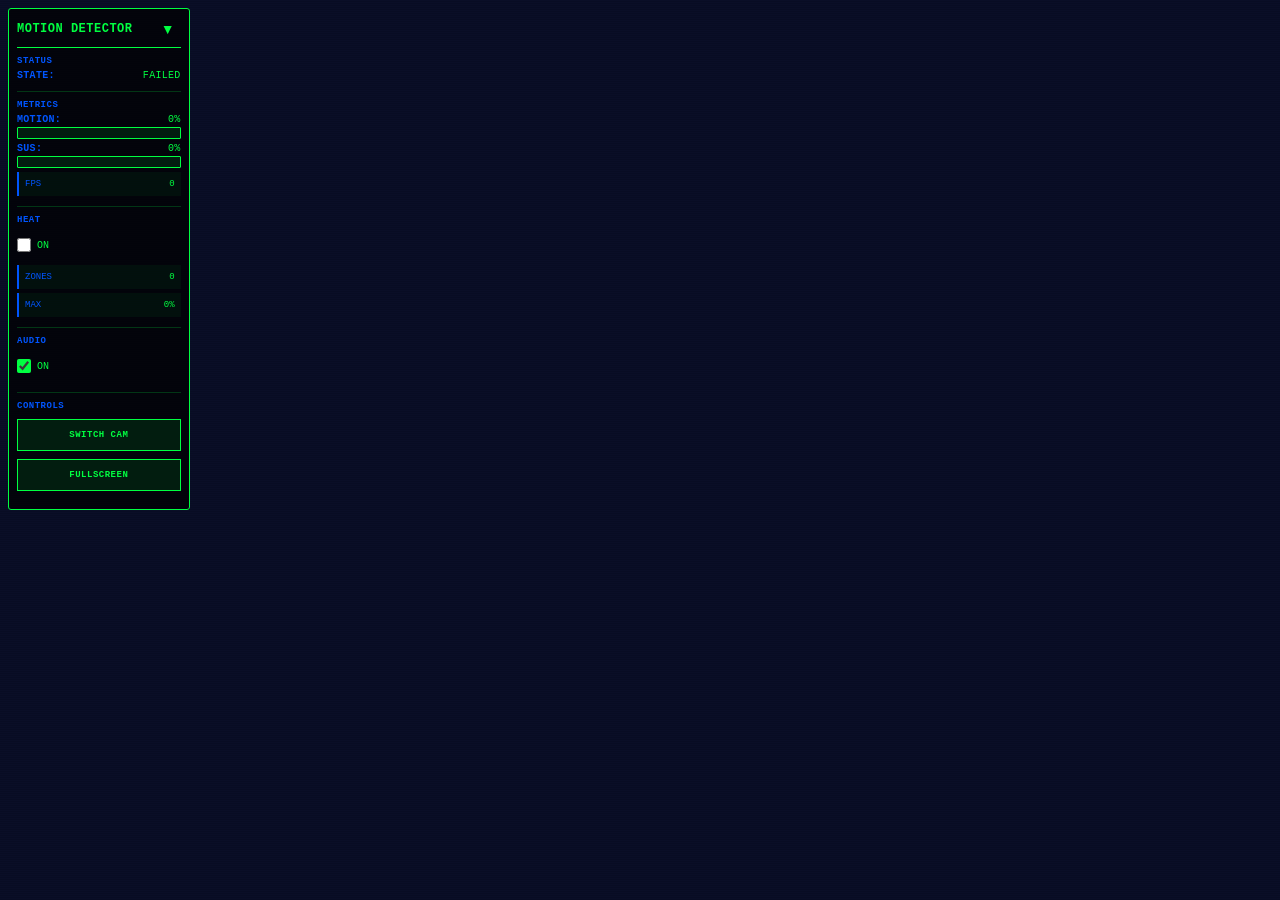
==== index.html @ 30c761d1 "Add initial HTML structure for motion detector" ====
<!DOCTYPE html>
<html lang="en">
<head>
    <meta charset="UTF-8">
    <meta name="viewport" content="width=device-width, initial-scale=1.0, viewport-fit=cover">
    <title>Motion Detector</title>
    <style>
        * {
            margin: 0;
            padding: 0;
            box-sizing: border-box;
        }

        body {
            background: #0a0e27;
            font-family: 'Courier New', monospace;
            color: #00ff41;
            overflow: hidden;
            -webkit-user-select: none;
            user-select: none;
        }

        .container {
            width: 100%;
            height: 100vh;
        }

        #videoStream {
            width: 100%;
            height: 100%;
            display: block;
            object-fit: cover;
        }

        #frameCanvas {
            display: none;
        }

        #heatmapCanvas {
            position: fixed;
            top: 0;
            left: 0;
            z-index: 8;
            pointer-events: none;
            filter: blur(1px);
        }

        .menu {
            position: fixed;
            top: 8px;
            left: 8px;
            background: rgba(0, 0, 0, 0.70);
            border: 1px solid #00ff41;
            padding: 8px;
            z-index: 10;
            max-height: 90vh;
            overflow-y: auto;
            max-width: 240px;
            border-radius: 3px;
        }

        .menu-header {
            display: flex;
            justify-content: space-between;
            align-items: center;
            margin-bottom: 8px;
            padding-bottom: 6px;
            border-bottom: 1px solid #00ff41;
            gap: 4px;
        }

        .menu-title {
            color: #00ff41;
            font-weight: bold;
            font-size: clamp(10px, 3vw, 12px);
            letter-spacing: 0.5px;
            flex: 1;
        }

        .menu-toggle {
            background: none;
            border: none;
            color: #00ff41;
            font-size: 14px;
            cursor: pointer;
            padding: 4px 6px;
            transition: transform 0.3s;
            font-weight: bold;
            touch-action: manipulation;
            flex-shrink: 0;
        }

        .menu-toggle:active {
            transform: scale(0.95);
        }

        .menu-toggle.collapsed {
            transform: rotate(-90deg);
        }

        .menu-content {
            max-height: 500px;
            overflow-y: auto;
            transition: max-height 0.3s ease, opacity 0.3s ease;
            opacity: 1;
        }

        .menu-content.collapsed {
            max-height: 0;
            opacity: 0;
            overflow: hidden;
        }

        .menu-section {
            margin-bottom: 8px;
            padding-bottom: 6px;
            border-bottom: 1px solid rgba(0, 255, 65, 0.2);
        }

        .menu-section:last-child {
            border-bottom: none;
            margin-bottom: 0;
        }

        .section-label {
            color: #0055ff;
            font-size: clamp(8px, 2.5vw, 9px);
            font-weight: bold;
            letter-spacing: 0.5px;
            margin-bottom: 4px;
            text-transform: uppercase;
        }

        .hud-item {
            margin: 4px 0;
            font-size: clamp(9px, 2.5vw, 10px);
            letter-spacing: 0.3px;
        }

        .label {
            color: #0055ff;
            font-weight: bold;
        }

        .value {
            color: #00ff41;
            float: right;
        }

        .bar {
            width: 100%;
            height: clamp(8px, 2vh, 12px);
            background: rgba(0, 255, 65, 0.1);
            border: 1px solid #00ff41;
            margin-top: 2px;
            overflow: hidden;
            border-radius: 1px;
        }

        .bar-fill {
            height: 100%;
            width: 0%;
            transition: width 0.1s linear;
            background: #00ff41;
        }

        .bar-fill.high {
            background: #ff0055;
        }

        .menu-item {
            margin: 4px 0;
            font-size: clamp(9px, 2.5vw, 10px);
            display: flex;
            align-items: center;
            gap: 6px;
            min-height: 32px;
            padding: 2px 0;
        }

        input[type="checkbox"] {
            width: 14px;
            height: 14px;
            cursor: pointer;
            accent-color: #00ff41;
            min-width: 14px;
        }

        label {
            cursor: pointer;
            flex: 1;
        }

        .menu-stat {
            margin: 4px 0;
            font-size: clamp(8px, 2.5vw, 9px);
            color: #00ff41;
            padding: 4px 6px;
            background: rgba(0, 255, 65, 0.05);
            border-left: 2px solid #0055ff;
            min-height: 24px;
            display: flex;
            align-items: center;
            justify-content: space-between;
        }

        .menu-button {
            width: 100%;
            padding: 8px;
            margin: 4px 0;
            font-family: 'Courier New', monospace;
            font-size: clamp(8px, 2.5vw, 9px);
            font-weight: bold;
            background: rgba(0, 255, 65, 0.1);
            color: #00ff41;
            border: 1px solid #00ff41;
            cursor: pointer;
            transition: all 0.2s;
            text-transform: uppercase;
            letter-spacing: 0.5px;
            min-height: 32px;
            touch-action: manipulation;
            -webkit-tap-highlight-color: transparent;
        }

        .menu-button:active {
            background: rgba(0, 255, 65, 0.3);
            transform: scale(0.98);
        }

        .menu-button:disabled {
            opacity: 0.5;
            cursor: not-allowed;
        }

        .scanlines {
            position: fixed;
            top: 0;
            left: 0;
            width: 100%;
            height: 100%;
            pointer-events: none;
            z-index: 5;
            background: repeating-linear-gradient(0deg, rgba(0, 0, 0, 0.1) 0, rgba(0, 0, 0, 0.1) 1px, transparent 1px, transparent 2px);
        }

        /* Very small screens */
        @media (max-width: 380px) {
            .menu {
                padding: 6px;
                max-width: 320px;
            }

            .menu-title {
                font-size: 10px;
            }

            .menu-button {
                padding: 6px;
                font-size: 8px;
            }
        }
    </style>
</head>
<body>
    <div class="container">
        <video id="videoStream" autoplay playsinline></video>
        <canvas id="frameCanvas"></canvas>
        <canvas id="heatmapCanvas"></canvas>
        <div class="scanlines"></div>

        <div class="menu">
            <div class="menu-header">
                <div class="menu-title">MOTION DETECTOR</div>
                <button id="toggleMenuBtn" class="menu-toggle">▼</button>
            </div>

            <div id="menuContent" class="menu-content">
                <div class="menu-section">
                    <div class="section-label">Status</div>
                    <div class="hud-item">
                        <span class="label">STATE:</span>
                        <span class="value" id="status">READY</span>
                    </div>
                </div>

                <div class="menu-section">
                    <div class="section-label">Metrics</div>
                    <div class="hud-item">
                        <span class="label">MOTION:</span>
                        <span class="value" id="motionPercent">0%</span>
                        <div class="bar"><div class="bar-fill" id="motionFill"></div></div>
                    </div>
                    <div class="hud-item">
                        <span class="label">SUS:</span>
                        <span class="value" id="suspiciousPercent">0%</span>
                        <div class="bar"><div class="bar-fill" id="suspiciousFill"></div></div>
                    </div>
                    <div class="menu-stat"><span style="color: #0055ff;">FPS</span> <span id="fps">0</span></div>
                </div>

                <div class="menu-section">
                    <div class="section-label">Heat</div>
                    <div class="menu-item">
                        <input type="checkbox" id="toggleHeatmap">
                        <label for="toggleHeatmap">ON</label>
                    </div>
                    <div class="menu-stat"><span style="color: #0055ff;">ZONES</span> <span id="zoneCount">0</span></div>
                    <div class="menu-stat"><span style="color: #0055ff;">MAX</span> <span id="maxHeat">0%</span></div>
                </div>

                <div class="menu-section">
                    <div class="section-label">Audio</div>
                    <div class="menu-item">
                        <input type="checkbox" id="toggleSound" checked>
                        <label for="toggleSound">ON</label>
                    </div>
                </div>

                <div class="menu-section">
                    <div class="section-label">Controls</div>
                    <button id="toggleCameraBtn" class="menu-button">SWITCH CAM</button>
                    <button id="fullscreenBtn" class="menu-button">FULLSCREEN</button>
                </div>
            </div>
        </div>
    </div>

    <script>
        class MotionDetector {
            constructor() {
                this.video = document.getElementById('videoStream');
                this.canvas = document.getElementById('frameCanvas');
                this.ctx = this.canvas.getContext('2d');
                this.heatmapCanvas = document.getElementById('heatmapCanvas');
                this.heatmapCtx = this.heatmapCanvas.getContext('2d', { alpha: true });
                
                this.motionFill = document.getElementById('motionFill');
                this.motionPercent = document.getElementById('motionPercent');
                this.suspiciousFill = document.getElementById('suspiciousFill');
                this.suspiciousPercent = document.getElementById('suspiciousPercent');
                this.statusHud = document.getElementById('status');
                this.fpsDisplay = document.getElementById('fps');
                this.zoneCount = document.getElementById('zoneCount');
                this.maxHeatDisplay = document.getElementById('maxHeat');
                this.toggleCameraBtn = document.getElementById('toggleCameraBtn');
                this.fullscreenBtn = document.getElementById('fullscreenBtn');
                this.toggleHeatmap = document.getElementById('toggleHeatmap');
                this.toggleSound = document.getElementById('toggleSound');
                this.toggleMenuBtn = document.getElementById('toggleMenuBtn');
                this.menuContent = document.getElementById('menuContent');
                
                this.currentFacingMode = 'user';
                this.motionLevel = 0;
                this.suspicionLevel = 0;
                this.lastFrameData = null;
                this.frameCount = 0;
                this.fps = 0;
                this.lastTime = Date.now();
                this.motionHistory = [];
                this.heatGrid = Array(32).fill(null).map(() => Array(18).fill(0));
                this.showHeatmap = false;
                this.soundEnabled = true;
                
                this.audioContext = null;
                this.oscillator = null;
                this.gainNode = null;
                this.isAudioInitialized = false;
                
                this.init();
            }

            initAudio() {
                if (this.isAudioInitialized) return;
                try {
                    const AudioContext = window.AudioContext || window.webkitAudioContext;
                    this.audioContext = new AudioContext();
                    this.oscillator = this.audioContext.createOscillator();
                    this.gainNode = this.audioContext.createGain();
                    this.oscillator.connect(this.gainNode);
                    this.gainNode.connect(this.audioContext.destination);
                    this.oscillator.type = 'sine';
                    this.oscillator.frequency.value = 200;
                    this.gainNode.gain.value = 0.001;
                    this.oscillator.start();
                    this.isAudioInitialized = true;
                } catch (e) {
                    console.log('Audio failed');
                }
            }

            updateAudio() {
                if (!this.soundEnabled) return;
                if (!this.isAudioInitialized) this.initAudio();
                if (this.oscillator && this.gainNode) {
                    this.oscillator.frequency.setValueAtTime(200 + (this.suspicionLevel / 100) * 1800, this.audioContext.currentTime);
                }
            }

            async init() {
                try {
                    await this.startCamera(this.currentFacingMode);
                    this.setupListeners();
                    this.detectMotion();
                    this.updateMetrics();
                } catch (error) {
                    this.statusHud.textContent = 'FAILED';
                }
            }

            async startCamera(facingMode) {
                if (this.video.srcObject) {
                    this.video.srcObject.getTracks().forEach(track => track.stop());
                }
                const stream = await navigator.mediaDevices.getUserMedia({
                    video: { facingMode, width: { ideal: 1280 }, height: { ideal: 720 } },
                    audio: false
                });
                this.video.srcObject = stream;
            }

            setupListeners() {
                this.toggleCameraBtn.addEventListener('click', () => this.switchCamera());
                this.fullscreenBtn.addEventListener('click', () => this.toggleFullscreen());
                this.toggleMenuBtn.addEventListener('click', () => {
                    this.menuContent.classList.toggle('collapsed');
                    this.toggleMenuBtn.classList.toggle('collapsed');
                });
                this.toggleHeatmap.addEventListener('change', (e) => {
                    this.showHeatmap = e.target.checked;
                    if (!this.showHeatmap) {
                        this.heatmapCanvas.width = 0;
                    }
                });
                this.toggleSound.addEventListener('change', (e) => {
                    this.soundEnabled = e.target.checked;
                    if (this.soundEnabled && !this.isAudioInitialized) this.initAudio();
                    else if (!this.soundEnabled && this.gainNode) {
                        this.gainNode.gain.setValueAtTime(0, this.audioContext.currentTime);
                    }
                });
                document.addEventListener('click', () => this.initAudio(), { once: true });
                document.addEventListener('touchstart', () => this.initAudio(), { once: true });
            }

            calculateSuspicion() {
                if (this.motionHistory.length < 2) return 0;
                const recent = this.motionHistory.slice(-20);
                const avg = recent.reduce((a, b) => a + b, 0) / recent.length;
                let suspicion = (avg / 100) * 60 + (this.motionLevel / 100) * 35;
                const delta = Math.abs(this.motionLevel - (this.motionHistory[this.motionHistory.length - 2] || 0));
                suspicion += (delta / 100) * 30;
                return Math.min(100, suspicion);
            }

            getHeatmapColor(intensity) {
                if (intensity < 0.25) {
                    const t = intensity / 0.25;
                    return { r: 0, g: Math.round(100 + 155 * t), b: 255 };
                } else if (intensity < 0.5) {
                    const t = (intensity - 0.25) / 0.25;
                    return { r: 0, g: 255, b: Math.round(255 * (1 - t)) };
                } else if (intensity < 0.75) {
                    const t = (intensity - 0.5) / 0.25;
                    return { r: Math.round(255 * t), g: 255, b: 0 };
                }
                const t = (intensity - 0.75) / 0.25;
                return { r: 255, g: Math.round(255 * (1 - t)), b: 0 };
            }

            detectMotion() {
                if (this.video.readyState === this.video.HAVE_ENOUGH_DATA) {
                    if (!this.canvas.width) {
                        this.canvas.width = 160;
                        this.canvas.height = 90;
                    }

                    this.ctx.drawImage(this.video, 0, 0, this.canvas.width, this.canvas.height);
                    const frameData = this.ctx.getImageData(0, 0, this.canvas.width, this.canvas.height).data;
                    let motionLevel = 0;

                    for (let x = 0; x < 32; x++) {
                        for (let y = 0; y < 18; y++) {
                            this.heatGrid[x][y] *= 0.85;
                        }
                    }

                    if (this.lastFrameData) {
                        let pixelDiff = 0;
                        const cellW = this.canvas.width / 32;
                        const cellH = this.canvas.height / 18;

                        for (let gy = 0; gy < 18; gy++) {
                            for (let gx = 0; gx < 32; gx++) {
                                let cellMotion = 0;
                                const sx = Math.floor(gx * cellW);
                                const sy = Math.floor(gy * cellH);
                                const ex = Math.floor((gx + 1) * cellW);
                                const ey = Math.floor((gy + 1) * cellH);

                                for (let y = sy; y < ey; y++) {
                                    for (let x = sx; x < ex; x++) {
                                        const idx = (y * this.canvas.width + x) * 4;
                                        const diff = (Math.abs(frameData[idx] - this.lastFrameData[idx]) +
                                                     Math.abs(frameData[idx + 1] - this.lastFrameData[idx + 1]) +
                                                     Math.abs(frameData[idx + 2] - this.lastFrameData[idx + 2])) / 3;
                                        if (diff > 15) {
                                            cellMotion++;
                                            pixelDiff++;
                                        }
                                    }
                                }

                                const cellPixels = (ex - sx) * (ey - sy);
                                this.heatGrid[gx][gy] = Math.max(this.heatGrid[gx][gy], Math.min(1, cellMotion / (cellPixels * 0.25)));
                            }
                        }
                        motionLevel = Math.min((pixelDiff / (this.canvas.width * this.canvas.height / 16)) * 150, 100);
                    }

                    this.motionLevel += (motionLevel - this.motionLevel) * 0.2;
                    if (motionLevel < 5) this.motionLevel *= 0.9;
                    this.motionLevel = Math.max(0, Math.min(100, this.motionLevel));

                    this.motionHistory.push(this.motionLevel);
                    if (this.motionHistory.length > 30) this.motionHistory.shift();

                    this.suspicionLevel += (this.calculateSuspicion() - this.suspicionLevel) * 0.4;
                    this.updateAudio();

                    this.motionFill.style.width = this.motionLevel + '%';
                    this.motionPercent.textContent = Math.round(this.motionLevel) + '%';
                    this.suspiciousFill.style.width = this.suspicionLevel + '%';
                    this.suspiciousPercent.textContent = Math.round(this.suspicionLevel) + '%';

                    let maxHeat = 0;
                    let activeZones = 0;
                    for (let x = 0; x < 32; x++) {
                        for (let y = 0; y < 18; y++) {
                            maxHeat = Math.max(maxHeat, this.heatGrid[x][y]);
                            if (this.heatGrid[x][y] > 0.1) activeZones++;
                        }
                    }
                    this.zoneCount.textContent = activeZones;
                    this.maxHeatDisplay.textContent = Math.round(maxHeat * 100) + '%';

                    if (this.showHeatmap) {
                        this.drawHeatmap();
                    }

                    if (this.suspicionLevel > 60) {
                        this.statusHud.textContent = 'HIGHLY SUS';
                        this.suspiciousFill.classList.add('high');
                    } else if (this.suspicionLevel > 35) {
                        this.statusHud.textContent = 'SUS';
                        this.suspiciousFill.classList.remove('high');
                    } else if (this.motionLevel > 15) {
                        this.statusHud.textContent = 'NOT SUS';
                        this.suspiciousFill.classList.remove('high');
                    } else {
                        this.statusHud.textContent = 'READY';
                        this.suspiciousFill.classList.remove('high');
                    }

                    this.lastFrameData = new Uint8ClampedArray(frameData);
                }
                requestAnimationFrame(() => this.detectMotion());
            }

            drawHeatmap() {
                if (this.heatmapCanvas.width !== window.innerWidth) {
                    this.heatmapCanvas.width = window.innerWidth;
                    this.heatmapCanvas.height = window.innerHeight;
                }

                this.heatmapCtx.clearRect(0, 0, this.heatmapCanvas.width, this.heatmapCanvas.height);
                const cellW = window.innerWidth / 32;
                const cellH = window.innerHeight / 18;

                for (let x = 0; x < 32; x++) {
                    for (let y = 0; y < 18; y++) {
                        const intensity = this.heatGrid[x][y];
                        if (intensity > 0.02) {
                            const color = this.getHeatmapColor(intensity);
                            const alpha = Math.min(0.85, intensity * 0.9);
                            this.heatmapCtx.fillStyle = `rgba(${color.r}, ${color.g}, ${color.b}, ${alpha})`;
                            this.heatmapCtx.fillRect(x * cellW, y * cellH, cellW, cellH);
                        }
                    }
                }
            }

            updateMetrics() {
                this.frameCount++;
                const now = Date.now();
                if (now - this.lastTime >= 1000) {
                    this.fps = this.frameCount;
                    this.frameCount = 0;
                    this.lastTime = now;
                    this.fpsDisplay.textContent = this.fps;
                }
                requestAnimationFrame(() => this.updateMetrics());
            }

            async switchCamera() {
                try {
                    this.toggleCameraBtn.disabled = true;
                    this.currentFacingMode = this.currentFacingMode === 'user' ? 'environment' : 'user';
                    await this.startCamera(this.currentFacingMode);
                    this.toggleCameraBtn.disabled = false;
                } catch (e) {
                    this.toggleCameraBtn.disabled = false;
                }
            }

            toggleFullscreen() {
                if (!document.fullscreenElement) {
                    document.documentElement.requestFullscreen();
                } else {
                    document.exitFullscreen();
                }
            }
        }

        if (document.readyState === 'loading') {
            document.addEventListener('DOMContentLoaded', () => new MotionDetector());
        } else {
            new MotionDetector();
        }
    </script>
</body>
</html>
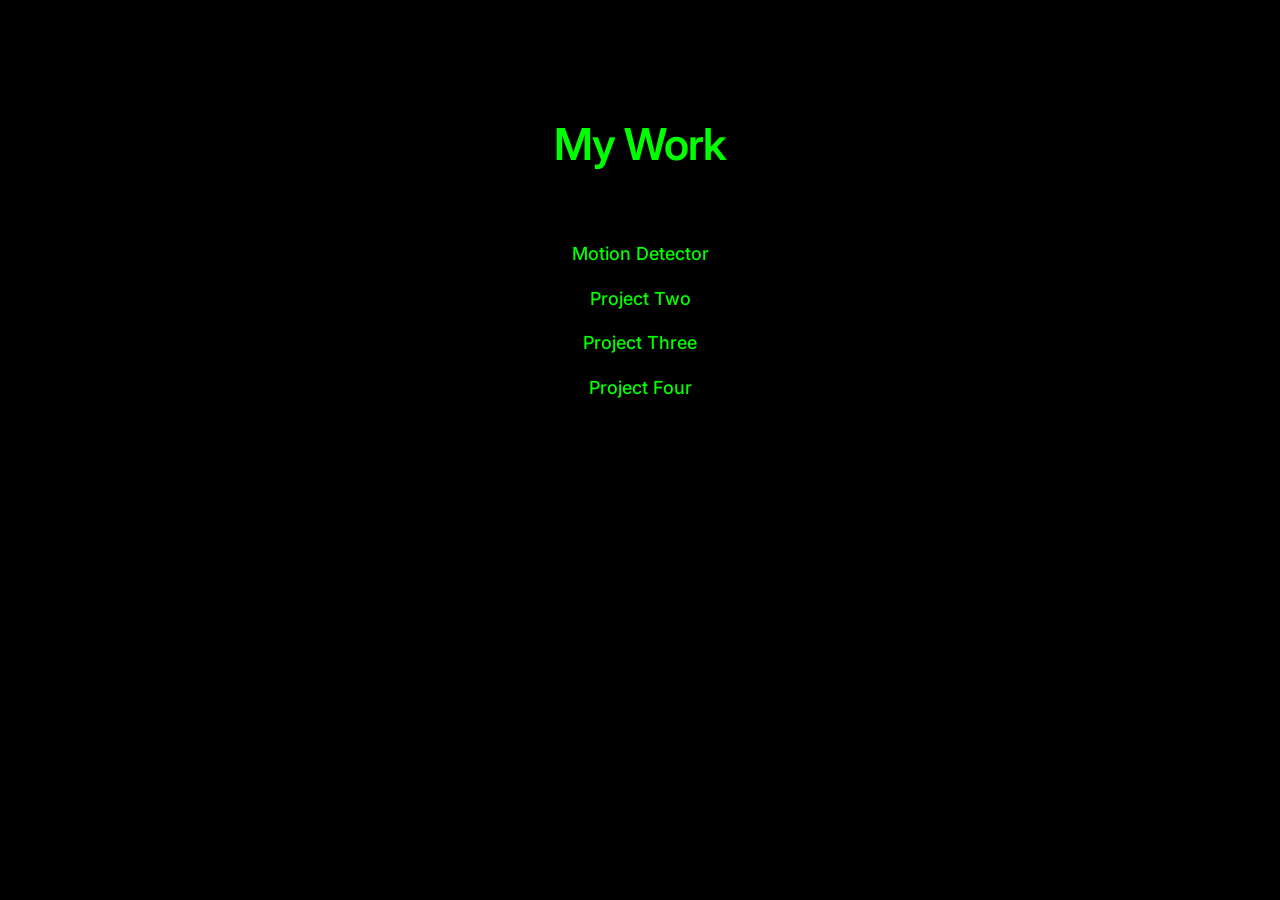
==== commit 54d68419: "Add homepage back" ====
--- a/index.html
+++ b/index.html
@@ -1,632 +1,90 @@
-<!DOCTYPE html>
+<!-- language: html -->
+<!doctype html>
 <html lang="en">
 <head>
-    <meta charset="UTF-8">
-    <meta name="viewport" content="width=device-width, initial-scale=1.0, viewport-fit=cover">
-    <title>Motion Detector</title>
-    <style>
-        * {
-            margin: 0;
-            padding: 0;
-            box-sizing: border-box;
-        }
-
-        body {
-            background: #0a0e27;
-            font-family: 'Courier New', monospace;
-            color: #00ff41;
-            overflow: hidden;
-            -webkit-user-select: none;
-            user-select: none;
-        }
-
-        .container {
-            width: 100%;
-            height: 100vh;
-        }
-
-        #videoStream {
-            width: 100%;
-            height: 100%;
-            display: block;
-            object-fit: cover;
-        }
-
-        #frameCanvas {
-            display: none;
-        }
-
-        #heatmapCanvas {
-            position: fixed;
-            top: 0;
-            left: 0;
-            z-index: 8;
-            pointer-events: none;
-            filter: blur(1px);
-        }
-
-        .menu {
-            position: fixed;
-            top: 8px;
-            left: 8px;
-            background: rgba(0, 0, 0, 0.70);
-            border: 1px solid #00ff41;
-            padding: 8px;
-            z-index: 10;
-            max-height: 90vh;
-            overflow-y: auto;
-            max-width: 240px;
-            border-radius: 3px;
-        }
-
-        .menu-header {
-            display: flex;
-            justify-content: space-between;
-            align-items: center;
-            margin-bottom: 8px;
-            padding-bottom: 6px;
-            border-bottom: 1px solid #00ff41;
-            gap: 4px;
-        }
-
-        .menu-title {
-            color: #00ff41;
-            font-weight: bold;
-            font-size: clamp(10px, 3vw, 12px);
-            letter-spacing: 0.5px;
-            flex: 1;
-        }
-
-        .menu-toggle {
-            background: none;
-            border: none;
-            color: #00ff41;
-            font-size: 14px;
-            cursor: pointer;
-            padding: 4px 6px;
-            transition: transform 0.3s;
-            font-weight: bold;
-            touch-action: manipulation;
-            flex-shrink: 0;
-        }
-
-        .menu-toggle:active {
-            transform: scale(0.95);
-        }
-
-        .menu-toggle.collapsed {
-            transform: rotate(-90deg);
-        }
-
-        .menu-content {
-            max-height: 500px;
-            overflow-y: auto;
-            transition: max-height 0.3s ease, opacity 0.3s ease;
-            opacity: 1;
-        }
-
-        .menu-content.collapsed {
-            max-height: 0;
-            opacity: 0;
-            overflow: hidden;
-        }
-
-        .menu-section {
-            margin-bottom: 8px;
-            padding-bottom: 6px;
-            border-bottom: 1px solid rgba(0, 255, 65, 0.2);
-        }
-
-        .menu-section:last-child {
-            border-bottom: none;
-            margin-bottom: 0;
-        }
-
-        .section-label {
-            color: #0055ff;
-            font-size: clamp(8px, 2.5vw, 9px);
-            font-weight: bold;
-            letter-spacing: 0.5px;
-            margin-bottom: 4px;
-            text-transform: uppercase;
-        }
-
-        .hud-item {
-            margin: 4px 0;
-            font-size: clamp(9px, 2.5vw, 10px);
-            letter-spacing: 0.3px;
-        }
-
-        .label {
-            color: #0055ff;
-            font-weight: bold;
-        }
-
-        .value {
-            color: #00ff41;
-            float: right;
-        }
-
-        .bar {
-            width: 100%;
-            height: clamp(8px, 2vh, 12px);
-            background: rgba(0, 255, 65, 0.1);
-            border: 1px solid #00ff41;
-            margin-top: 2px;
-            overflow: hidden;
-            border-radius: 1px;
-        }
-
-        .bar-fill {
-            height: 100%;
-            width: 0%;
-            transition: width 0.1s linear;
-            background: #00ff41;
-        }
-
-        .bar-fill.high {
-            background: #ff0055;
-        }
-
-        .menu-item {
-            margin: 4px 0;
-            font-size: clamp(9px, 2.5vw, 10px);
-            display: flex;
-            align-items: center;
-            gap: 6px;
-            min-height: 32px;
-            padding: 2px 0;
-        }
-
-        input[type="checkbox"] {
-            width: 14px;
-            height: 14px;
-            cursor: pointer;
-            accent-color: #00ff41;
-            min-width: 14px;
-        }
-
-        label {
-            cursor: pointer;
-            flex: 1;
-        }
-
-        .menu-stat {
-            margin: 4px 0;
-            font-size: clamp(8px, 2.5vw, 9px);
-            color: #00ff41;
-            padding: 4px 6px;
-            background: rgba(0, 255, 65, 0.05);
-            border-left: 2px solid #0055ff;
-            min-height: 24px;
-            display: flex;
-            align-items: center;
-            justify-content: space-between;
-        }
-
-        .menu-button {
-            width: 100%;
-            padding: 8px;
-            margin: 4px 0;
-            font-family: 'Courier New', monospace;
-            font-size: clamp(8px, 2.5vw, 9px);
-            font-weight: bold;
-            background: rgba(0, 255, 65, 0.1);
-            color: #00ff41;
-            border: 1px solid #00ff41;
-            cursor: pointer;
-            transition: all 0.2s;
-            text-transform: uppercase;
-            letter-spacing: 0.5px;
-            min-height: 32px;
-            touch-action: manipulation;
-            -webkit-tap-highlight-color: transparent;
-        }
-
-        .menu-button:active {
-            background: rgba(0, 255, 65, 0.3);
-            transform: scale(0.98);
-        }
-
-        .menu-button:disabled {
-            opacity: 0.5;
-            cursor: not-allowed;
-        }
-
-        .scanlines {
-            position: fixed;
-            top: 0;
-            left: 0;
-            width: 100%;
-            height: 100%;
-            pointer-events: none;
-            z-index: 5;
-            background: repeating-linear-gradient(0deg, rgba(0, 0, 0, 0.1) 0, rgba(0, 0, 0, 0.1) 1px, transparent 1px, transparent 2px);
-        }
-
-        /* Very small screens */
-        @media (max-width: 380px) {
-            .menu {
-                padding: 6px;
-                max-width: 320px;
-            }
-
-            .menu-title {
-                font-size: 10px;
-            }
-
-            .menu-button {
-                padding: 6px;
-                font-size: 8px;
-            }
-        }
-    </style>
+  <meta charset="utf-8"/>
+  <meta name="viewport" content="width=device-width,initial-scale=1"/>
+  <title>Home</title>
+  <link href="https://fonts.googleapis.com/css2?family=Inter:wght@400;600&display=swap" rel="stylesheet">
+  <style>
+    body{
+      margin:0;padding:80px 40px;background:#000;color:#00ff00;font-family:Inter,system-ui,sans-serif;
+      text-align:center;line-height:1.6;font-size:18px;
+    }
+    h1{font-size:44px;margin-bottom:60px;font-weight:600;letter-spacing:-1px;}
+    .projects{margin-top:40px;}
+    a{
+      display:block;color:#00ff00;text-decoration:none;margin:16px 0;font-weight:500;
+      transition:0.2s;position:relative;font-size:18px;
+    }
+    a:hover{opacity:0.7;}
+    a:hover::after{
+      content:attr(data-desc);position:fixed;top:120px;left:40px;
+      background:#0a0a0a;border:1px solid #00ff00;padding:16px 20px;
+      font-size:14px;color:#b0b0b0;white-space:normal;width:300px;opacity:1;
+      pointer-events:none;z-index:10;line-height:1.6;
+    }
+    .notif-container{position:fixed;top:20px;right:20px;z-index:100;}
+    .notification{
+      background:#0a0a0a;border:1px solid #00ff00;color:#00ff00;padding:12px 16px;
+      margin-bottom:10px;display:flex;justify-content:space-between;align-items:center;
+      font-size:13px;min-width:200px;
+    }
+    .close{background:none;border:none;color:#00ff00;cursor:pointer;font-size:16px;font-weight:bold;padding:0;margin-left:12px;}
+    .close:hover{opacity:0.7;}
+  </style>
 </head>
 <body>
-    <div class="container">
-        <video id="videoStream" autoplay playsinline></video>
-        <canvas id="frameCanvas"></canvas>
-        <canvas id="heatmapCanvas"></canvas>
-        <div class="scanlines"></div>
+  <div class="notif-container" id="notifs"></div>
 
-        <div class="menu">
-            <div class="menu-header">
-                <div class="menu-title">MOTION DETECTOR</div>
-                <button id="toggleMenuBtn" class="menu-toggle">▼</button>
-            </div>
+  <h1>My Work</h1>
+  
+  <div class="projects">
+    <a href="https://yourapp.com" data-desc="Motion detection system with heat map overlay. Tracks movement in real-time, analyzes suspicion levels, generates audio feedback, and displays live metrics. Works on mobile and desktop.">Motion Detector</a>
+    <a href="https://example.com" data-desc="Design portfolio showcasing a collection of work across web, mobile, and branding. Features interactive elements and a responsive layout that actually works on all devices.">Project Two</a>
+    <a href="https://example.com" data-desc="API documentation site with detailed endpoints, examples, and error handling guides. Spent way too long making this look pretty but at least it's useful.">Project Three</a>
+    <a href="https://example.com" data-desc="Mobile app prototype exploring new UI patterns and interactions. Crashes occasionally but that's part of the charm. Progressive web app technology at its finest.">Project Four</a>
+  </div>
 
-            <div id="menuContent" class="menu-content">
-                <div class="menu-section">
-                    <div class="section-label">Status</div>
-                    <div class="hud-item">
-                        <span class="label">STATE:</span>
-                        <span class="value" id="status">READY</span>
-                    </div>
-                </div>
+  <script>
+    const notifContainer = document.getElementById('notifs');
 
-                <div class="menu-section">
-                    <div class="section-label">Metrics</div>
-                    <div class="hud-item">
-                        <span class="label">MOTION:</span>
-                        <span class="value" id="motionPercent">0%</span>
-                        <div class="bar"><div class="bar-fill" id="motionFill"></div></div>
-                    </div>
-                    <div class="hud-item">
-                        <span class="label">SUS:</span>
-                        <span class="value" id="suspiciousPercent">0%</span>
-                        <div class="bar"><div class="bar-fill" id="suspiciousFill"></div></div>
-                    </div>
-                    <div class="menu-stat"><span style="color: #0055ff;">FPS</span> <span id="fps">0</span></div>
-                </div>
+    const notifications = [
+      'I don\'t remember writing this',
+      'Everything is broken and it\'s my fault',
+      'This code is a cry for help',
+      'I\'ve made terrible life choices',
+      'The void stares back',
+      'My sanity left with that bug',
+      'This will be my legacy',
+      'I am not okay',
+      'Don\'t run this at 3am',
+      'The error messages mock me',
+      'I\'ve seen things no programmer should see',
+      'Production is a graveyard',
+      'This code will outlive us all',
+      'I sold my soul for deadlines',
+      'The stack trace never ends',
+      'I\'m trapped in an infinite loop',
+      'Help me',
+      'This is what burnout looks like',
+      'I forgot what sleep is',
+      'Dear God, what have I created'
+    ];
 
-                <div class="menu-section">
-                    <div class="section-label">Heat</div>
-                    <div class="menu-item">
-                        <input type="checkbox" id="toggleHeatmap">
-                        <label for="toggleHeatmap">ON</label>
-                    </div>
-                    <div class="menu-stat"><span style="color: #0055ff;">ZONES</span> <span id="zoneCount">0</span></div>
-                    <div class="menu-stat"><span style="color: #0055ff;">MAX</span> <span id="maxHeat">0%</span></div>
-                </div>
+    function addNotification(text) {
+      const notif = document.createElement('div');
+      notif.className = 'notification';
+      notif.innerHTML = `${text}<button class="close">×</button>`;
+      notifContainer.appendChild(notif);
+      
+      notif.querySelector('.close').onclick = () => notif.remove();
+    }
 
-                <div class="menu-section">
-                    <div class="section-label">Audio</div>
-                    <div class="menu-item">
-                        <input type="checkbox" id="toggleSound" checked>
-                        <label for="toggleSound">ON</label>
-                    </div>
-                </div>
-
-                <div class="menu-section">
-                    <div class="section-label">Controls</div>
-                    <button id="toggleCameraBtn" class="menu-button">SWITCH CAM</button>
-                    <button id="fullscreenBtn" class="menu-button">FULLSCREEN</button>
-                </div>
-            </div>
-        </div>
-    </div>
-
-    <script>
-        class MotionDetector {
-            constructor() {
-                this.video = document.getElementById('videoStream');
-                this.canvas = document.getElementById('frameCanvas');
-                this.ctx = this.canvas.getContext('2d');
-                this.heatmapCanvas = document.getElementById('heatmapCanvas');
-                this.heatmapCtx = this.heatmapCanvas.getContext('2d', { alpha: true });
-                
-                this.motionFill = document.getElementById('motionFill');
-                this.motionPercent = document.getElementById('motionPercent');
-                this.suspiciousFill = document.getElementById('suspiciousFill');
-                this.suspiciousPercent = document.getElementById('suspiciousPercent');
-                this.statusHud = document.getElementById('status');
-                this.fpsDisplay = document.getElementById('fps');
-                this.zoneCount = document.getElementById('zoneCount');
-                this.maxHeatDisplay = document.getElementById('maxHeat');
-                this.toggleCameraBtn = document.getElementById('toggleCameraBtn');
-                this.fullscreenBtn = document.getElementById('fullscreenBtn');
-                this.toggleHeatmap = document.getElementById('toggleHeatmap');
-                this.toggleSound = document.getElementById('toggleSound');
-                this.toggleMenuBtn = document.getElementById('toggleMenuBtn');
-                this.menuContent = document.getElementById('menuContent');
-                
-                this.currentFacingMode = 'user';
-                this.motionLevel = 0;
-                this.suspicionLevel = 0;
-                this.lastFrameData = null;
-                this.frameCount = 0;
-                this.fps = 0;
-                this.lastTime = Date.now();
-                this.motionHistory = [];
-                this.heatGrid = Array(32).fill(null).map(() => Array(18).fill(0));
-                this.showHeatmap = false;
-                this.soundEnabled = true;
-                
-                this.audioContext = null;
-                this.oscillator = null;
-                this.gainNode = null;
-                this.isAudioInitialized = false;
-                
-                this.init();
-            }
-
-            initAudio() {
-                if (this.isAudioInitialized) return;
-                try {
-                    const AudioContext = window.AudioContext || window.webkitAudioContext;
-                    this.audioContext = new AudioContext();
-                    this.oscillator = this.audioContext.createOscillator();
-                    this.gainNode = this.audioContext.createGain();
-                    this.oscillator.connect(this.gainNode);
-                    this.gainNode.connect(this.audioContext.destination);
-                    this.oscillator.type = 'sine';
-                    this.oscillator.frequency.value = 200;
-                    this.gainNode.gain.value = 0.001;
-                    this.oscillator.start();
-                    this.isAudioInitialized = true;
-                } catch (e) {
-                    console.log('Audio failed');
-                }
-            }
-
-            updateAudio() {
-                if (!this.soundEnabled) return;
-                if (!this.isAudioInitialized) this.initAudio();
-                if (this.oscillator && this.gainNode) {
-                    this.oscillator.frequency.setValueAtTime(200 + (this.suspicionLevel / 100) * 1800, this.audioContext.currentTime);
-                }
-            }
-
-            async init() {
-                try {
-                    await this.startCamera(this.currentFacingMode);
-                    this.setupListeners();
-                    this.detectMotion();
-                    this.updateMetrics();
-                } catch (error) {
-                    this.statusHud.textContent = 'FAILED';
-                }
-            }
-
-            async startCamera(facingMode) {
-                if (this.video.srcObject) {
-                    this.video.srcObject.getTracks().forEach(track => track.stop());
-                }
-                const stream = await navigator.mediaDevices.getUserMedia({
-                    video: { facingMode, width: { ideal: 1280 }, height: { ideal: 720 } },
-                    audio: false
-                });
-                this.video.srcObject = stream;
-            }
-
-            setupListeners() {
-                this.toggleCameraBtn.addEventListener('click', () => this.switchCamera());
-                this.fullscreenBtn.addEventListener('click', () => this.toggleFullscreen());
-                this.toggleMenuBtn.addEventListener('click', () => {
-                    this.menuContent.classList.toggle('collapsed');
-                    this.toggleMenuBtn.classList.toggle('collapsed');
-                });
-                this.toggleHeatmap.addEventListener('change', (e) => {
-                    this.showHeatmap = e.target.checked;
-                    if (!this.showHeatmap) {
-                        this.heatmapCanvas.width = 0;
-                    }
-                });
-                this.toggleSound.addEventListener('change', (e) => {
-                    this.soundEnabled = e.target.checked;
-                    if (this.soundEnabled && !this.isAudioInitialized) this.initAudio();
-                    else if (!this.soundEnabled && this.gainNode) {
-                        this.gainNode.gain.setValueAtTime(0, this.audioContext.currentTime);
-                    }
-                });
-                document.addEventListener('click', () => this.initAudio(), { once: true });
-                document.addEventListener('touchstart', () => this.initAudio(), { once: true });
-            }
-
-            calculateSuspicion() {
-                if (this.motionHistory.length < 2) return 0;
-                const recent = this.motionHistory.slice(-20);
-                const avg = recent.reduce((a, b) => a + b, 0) / recent.length;
-                let suspicion = (avg / 100) * 60 + (this.motionLevel / 100) * 35;
-                const delta = Math.abs(this.motionLevel - (this.motionHistory[this.motionHistory.length - 2] || 0));
-                suspicion += (delta / 100) * 30;
-                return Math.min(100, suspicion);
-            }
-
-            getHeatmapColor(intensity) {
-                if (intensity < 0.25) {
-                    const t = intensity / 0.25;
-                    return { r: 0, g: Math.round(100 + 155 * t), b: 255 };
-                } else if (intensity < 0.5) {
-                    const t = (intensity - 0.25) / 0.25;
-                    return { r: 0, g: 255, b: Math.round(255 * (1 - t)) };
-                } else if (intensity < 0.75) {
-                    const t = (intensity - 0.5) / 0.25;
-                    return { r: Math.round(255 * t), g: 255, b: 0 };
-                }
-                const t = (intensity - 0.75) / 0.25;
-                return { r: 255, g: Math.round(255 * (1 - t)), b: 0 };
-            }
-
-            detectMotion() {
-                if (this.video.readyState === this.video.HAVE_ENOUGH_DATA) {
-                    if (!this.canvas.width) {
-                        this.canvas.width = 160;
-                        this.canvas.height = 90;
-                    }
-
-                    this.ctx.drawImage(this.video, 0, 0, this.canvas.width, this.canvas.height);
-                    const frameData = this.ctx.getImageData(0, 0, this.canvas.width, this.canvas.height).data;
-                    let motionLevel = 0;
-
-                    for (let x = 0; x < 32; x++) {
-                        for (let y = 0; y < 18; y++) {
-                            this.heatGrid[x][y] *= 0.85;
-                        }
-                    }
-
-                    if (this.lastFrameData) {
-                        let pixelDiff = 0;
-                        const cellW = this.canvas.width / 32;
-                        const cellH = this.canvas.height / 18;
-
-                        for (let gy = 0; gy < 18; gy++) {
-                            for (let gx = 0; gx < 32; gx++) {
-                                let cellMotion = 0;
-                                const sx = Math.floor(gx * cellW);
-                                const sy = Math.floor(gy * cellH);
-                                const ex = Math.floor((gx + 1) * cellW);
-                                const ey = Math.floor((gy + 1) * cellH);
-
-                                for (let y = sy; y < ey; y++) {
-                                    for (let x = sx; x < ex; x++) {
-                                        const idx = (y * this.canvas.width + x) * 4;
-                                        const diff = (Math.abs(frameData[idx] - this.lastFrameData[idx]) +
-                                                     Math.abs(frameData[idx + 1] - this.lastFrameData[idx + 1]) +
-                                                     Math.abs(frameData[idx + 2] - this.lastFrameData[idx + 2])) / 3;
-                                        if (diff > 15) {
-                                            cellMotion++;
-                                            pixelDiff++;
-                                        }
-                                    }
-                                }
-
-                                const cellPixels = (ex - sx) * (ey - sy);
-                                this.heatGrid[gx][gy] = Math.max(this.heatGrid[gx][gy], Math.min(1, cellMotion / (cellPixels * 0.25)));
-                            }
-                        }
-                        motionLevel = Math.min((pixelDiff / (this.canvas.width * this.canvas.height / 16)) * 150, 100);
-                    }
-
-                    this.motionLevel += (motionLevel - this.motionLevel) * 0.2;
-                    if (motionLevel < 5) this.motionLevel *= 0.9;
-                    this.motionLevel = Math.max(0, Math.min(100, this.motionLevel));
-
-                    this.motionHistory.push(this.motionLevel);
-                    if (this.motionHistory.length > 30) this.motionHistory.shift();
-
-                    this.suspicionLevel += (this.calculateSuspicion() - this.suspicionLevel) * 0.4;
-                    this.updateAudio();
-
-                    this.motionFill.style.width = this.motionLevel + '%';
-                    this.motionPercent.textContent = Math.round(this.motionLevel) + '%';
-                    this.suspiciousFill.style.width = this.suspicionLevel + '%';
-                    this.suspiciousPercent.textContent = Math.round(this.suspicionLevel) + '%';
-
-                    let maxHeat = 0;
-                    let activeZones = 0;
-                    for (let x = 0; x < 32; x++) {
-                        for (let y = 0; y < 18; y++) {
-                            maxHeat = Math.max(maxHeat, this.heatGrid[x][y]);
-                            if (this.heatGrid[x][y] > 0.1) activeZones++;
-                        }
-                    }
-                    this.zoneCount.textContent = activeZones;
-                    this.maxHeatDisplay.textContent = Math.round(maxHeat * 100) + '%';
-
-                    if (this.showHeatmap) {
-                        this.drawHeatmap();
-                    }
-
-                    if (this.suspicionLevel > 60) {
-                        this.statusHud.textContent = 'HIGHLY SUS';
-                        this.suspiciousFill.classList.add('high');
-                    } else if (this.suspicionLevel > 35) {
-                        this.statusHud.textContent = 'SUS';
-                        this.suspiciousFill.classList.remove('high');
-                    } else if (this.motionLevel > 15) {
-                        this.statusHud.textContent = 'NOT SUS';
-                        this.suspiciousFill.classList.remove('high');
-                    } else {
-                        this.statusHud.textContent = 'READY';
-                        this.suspiciousFill.classList.remove('high');
-                    }
-
-                    this.lastFrameData = new Uint8ClampedArray(frameData);
-                }
-                requestAnimationFrame(() => this.detectMotion());
-            }
-
-            drawHeatmap() {
-                if (this.heatmapCanvas.width !== window.innerWidth) {
-                    this.heatmapCanvas.width = window.innerWidth;
-                    this.heatmapCanvas.height = window.innerHeight;
-                }
-
-                this.heatmapCtx.clearRect(0, 0, this.heatmapCanvas.width, this.heatmapCanvas.height);
-                const cellW = window.innerWidth / 32;
-                const cellH = window.innerHeight / 18;
-
-                for (let x = 0; x < 32; x++) {
-                    for (let y = 0; y < 18; y++) {
-                        const intensity = this.heatGrid[x][y];
-                        if (intensity > 0.02) {
-                            const color = this.getHeatmapColor(intensity);
-                            const alpha = Math.min(0.85, intensity * 0.9);
-                            this.heatmapCtx.fillStyle = `rgba(${color.r}, ${color.g}, ${color.b}, ${alpha})`;
-                            this.heatmapCtx.fillRect(x * cellW, y * cellH, cellW, cellH);
-                        }
-                    }
-                }
-            }
-
-            updateMetrics() {
-                this.frameCount++;
-                const now = Date.now();
-                if (now - this.lastTime >= 1000) {
-                    this.fps = this.frameCount;
-                    this.frameCount = 0;
-                    this.lastTime = now;
-                    this.fpsDisplay.textContent = this.fps;
-                }
-                requestAnimationFrame(() => this.updateMetrics());
-            }
-
-            async switchCamera() {
-                try {
-                    this.toggleCameraBtn.disabled = true;
-                    this.currentFacingMode = this.currentFacingMode === 'user' ? 'environment' : 'user';
-                    await this.startCamera(this.currentFacingMode);
-                    this.toggleCameraBtn.disabled = false;
-                } catch (e) {
-                    this.toggleCameraBtn.disabled = false;
-                }
-            }
-
-            toggleFullscreen() {
-                if (!document.fullscreenElement) {
-                    document.documentElement.requestFullscreen();
-                } else {
-                    document.exitFullscreen();
-                }
-            }
-        }
-
-        if (document.readyState === 'loading') {
-            document.addEventListener('DOMContentLoaded', () => new MotionDetector());
-        } else {
-            new MotionDetector();
-        }
-    </script>
+    notifications.forEach(notif => {
+      const randomDelay = Math.random() * (10 * 60 * 1000 - 1000) + 1000;
+      setTimeout(() => addNotification(notif), randomDelay);
+    });
+  </script>
 </body>
 </html>
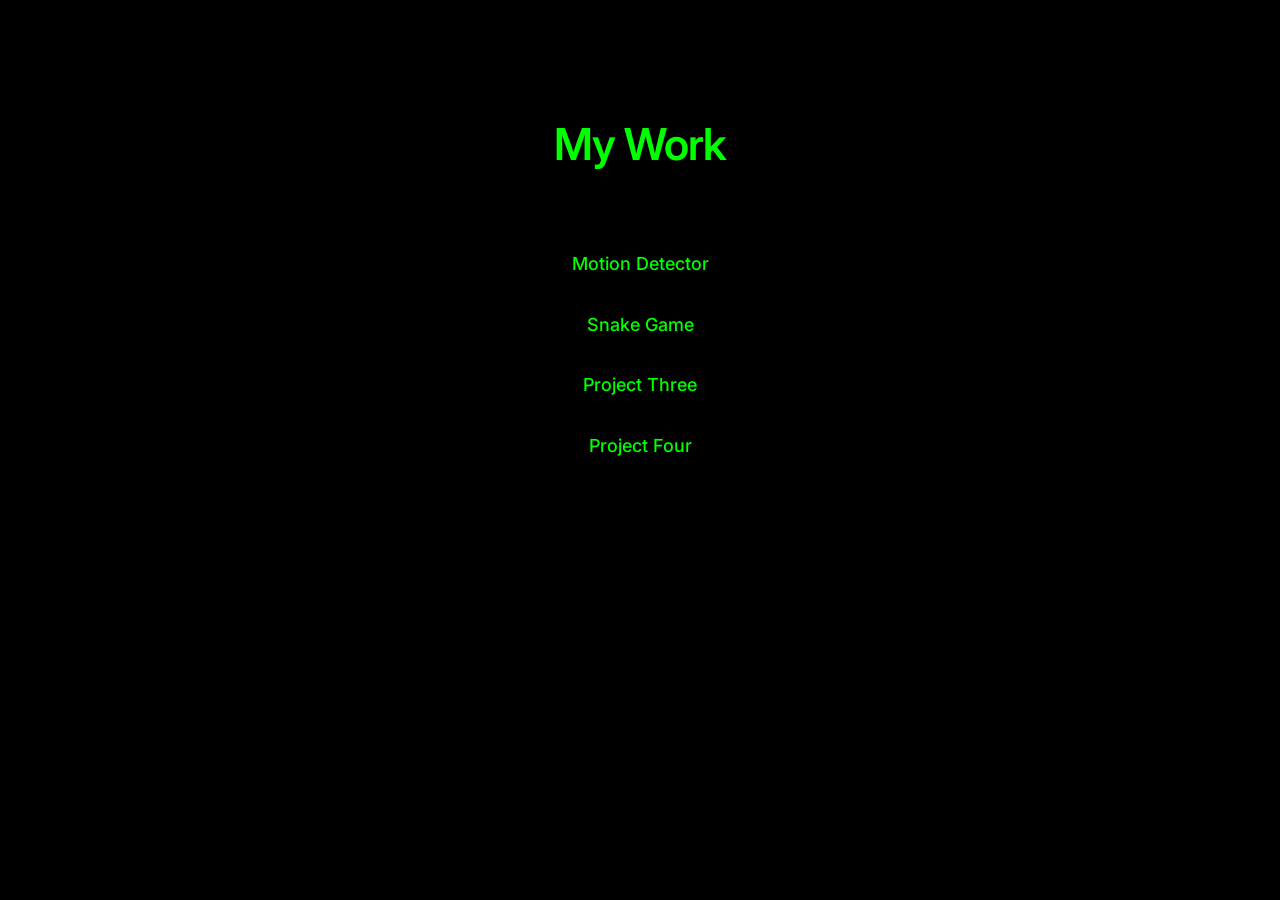
==== commit 4a57cf06: "Update index.html" ====
--- a/index.html
+++ b/index.html
@@ -4,34 +4,40 @@
 <head>
   <meta charset="utf-8"/>
   <meta name="viewport" content="width=device-width,initial-scale=1"/>
+  <meta name="theme-color" content="#000"/>
   <title>Home</title>
+  <link rel="icon" type="image/svg+xml" href="data:image/svg+xml,%3Csvg xmlns='http://www.w3.org/2000/svg' viewBox='0 0 64 64'%3E%3Ccircle cx='32' cy='32' r='22' fill='none' stroke='%2300ff00' stroke-width='2.5'/%3E%3Ccircle cx='32' cy='32' r='16' fill='none' stroke='%2300ff00' stroke-width='1.5'/%3E%3Ccircle cx='32' cy='32' r='5' fill='%2300ff00'/%3E%3Cline x1='32' y1='0' x2='32' y2='14' stroke='%2300ff00' stroke-width='2.5'/%3E%3Cline x1='32' y1='50' x2='32' y2='64' stroke='%2300ff00' stroke-width='2.5'/%3E%3Cline x1='0' y1='32' x2='14' y2='32' stroke='%2300ff00' stroke-width='2.5'/%3E%3Cline x1='50' y1='32' x2='64' y2='32' stroke='%2300ff00' stroke-width='2.5'/%3E%3C/svg%3E"/>
+  <link rel="manifest" href="./manifest.json"/>
   <link href="https://fonts.googleapis.com/css2?family=Inter:wght@400;600&display=swap" rel="stylesheet">
   <style>
     body{
-      margin:0;padding:80px 40px;background:#000;color:#00ff00;font-family:Inter,system-ui,sans-serif;
-      text-align:center;line-height:1.6;font-size:18px;
+      margin:0;padding:clamp(40px,8vw,80px) clamp(20px,5vw,40px);background:#000;color:#00ff00;font-family:Inter,system-ui,sans-serif;
+      text-align:center;line-height:1.6;font-size:clamp(16px,4vw,18px);
     }
-    h1{font-size:44px;margin-bottom:60px;font-weight:600;letter-spacing:-1px;}
+    h1{font-size:clamp(32px,8vw,44px);margin-bottom:clamp(40px,8vw,60px);font-weight:600;letter-spacing:-1px;}
     .projects{margin-top:40px;}
     a{
-      display:block;color:#00ff00;text-decoration:none;margin:16px 0;font-weight:500;
-      transition:0.2s;position:relative;font-size:18px;
+      display:block;color:#00ff00;text-decoration:none;margin:12px 0;font-weight:500;
+      transition:0.2s;position:relative;font-size:clamp(16px,4vw,18px);padding:10px 0;
     }
     a:hover{opacity:0.7;}
     a:hover::after{
-      content:attr(data-desc);position:fixed;top:120px;left:40px;
+      content:attr(data-desc);position:fixed;top:clamp(80px,10vw,120px);left:clamp(20px,5vw,40px);
       background:#0a0a0a;border:1px solid #00ff00;padding:16px 20px;
-      font-size:14px;color:#b0b0b0;white-space:normal;width:300px;opacity:1;
+      font-size:14px;color:#b0b0b0;white-space:normal;width:clamp(250px,80vw,300px);opacity:1;
       pointer-events:none;z-index:10;line-height:1.6;
     }
     .notif-container{position:fixed;top:20px;right:20px;z-index:100;}
     .notification{
       background:#0a0a0a;border:1px solid #00ff00;color:#00ff00;padding:12px 16px;
       margin-bottom:10px;display:flex;justify-content:space-between;align-items:center;
-      font-size:13px;min-width:200px;
+      font-size:clamp(12px,3vw,13px);min-width:200px;
     }
     .close{background:none;border:none;color:#00ff00;cursor:pointer;font-size:16px;font-weight:bold;padding:0;margin-left:12px;}
     .close:hover{opacity:0.7;}
+    @media(max-width:480px){
+      a:hover::after{display:none;}
+    }
   </style>
 </head>
 <body>
@@ -40,10 +46,10 @@
   <h1>My Work</h1>
   
   <div class="projects">
-    <a href="https://yourapp.com" data-desc="Motion detection system with heat map overlay. Tracks movement in real-time, analyzes suspicion levels, generates audio feedback, and displays live metrics. Works on mobile and desktop.">Motion Detector</a>
-    <a href="https://example.com" data-desc="Design portfolio showcasing a collection of work across web, mobile, and branding. Features interactive elements and a responsive layout that actually works on all devices.">Project Two</a>
-    <a href="https://example.com" data-desc="API documentation site with detailed endpoints, examples, and error handling guides. Spent way too long making this look pretty but at least it's useful.">Project Three</a>
-    <a href="https://example.com" data-desc="Mobile app prototype exploring new UI patterns and interactions. Crashes occasionally but that's part of the charm. Progressive web app technology at its finest.">Project Four</a>
+    <a href="./motion-detector.html" data-desc="Motion detection system with heat map overlay. Tracks movement in real-time, analyzes suspicion levels, generates audio feedback, and displays live metrics. Works on mobile and desktop.">Motion Detector</a>
+    <a href="./snake.html" data-desc="Classic snake game with retro ASCII graphics. Eat spawning food to grow longer and increase score. Real-time gameplay with swipe controls for mobile and arrow keys for desktop. Responsive design adapts to any screen size.">Snake Game</a>
+    <a href="https://example.com" data-desc="Nothing.">Project Three</a>
+    <a href="https://example.com" data-desc="Nothing.">Project Four</a>
   </div>
 
   <script>
